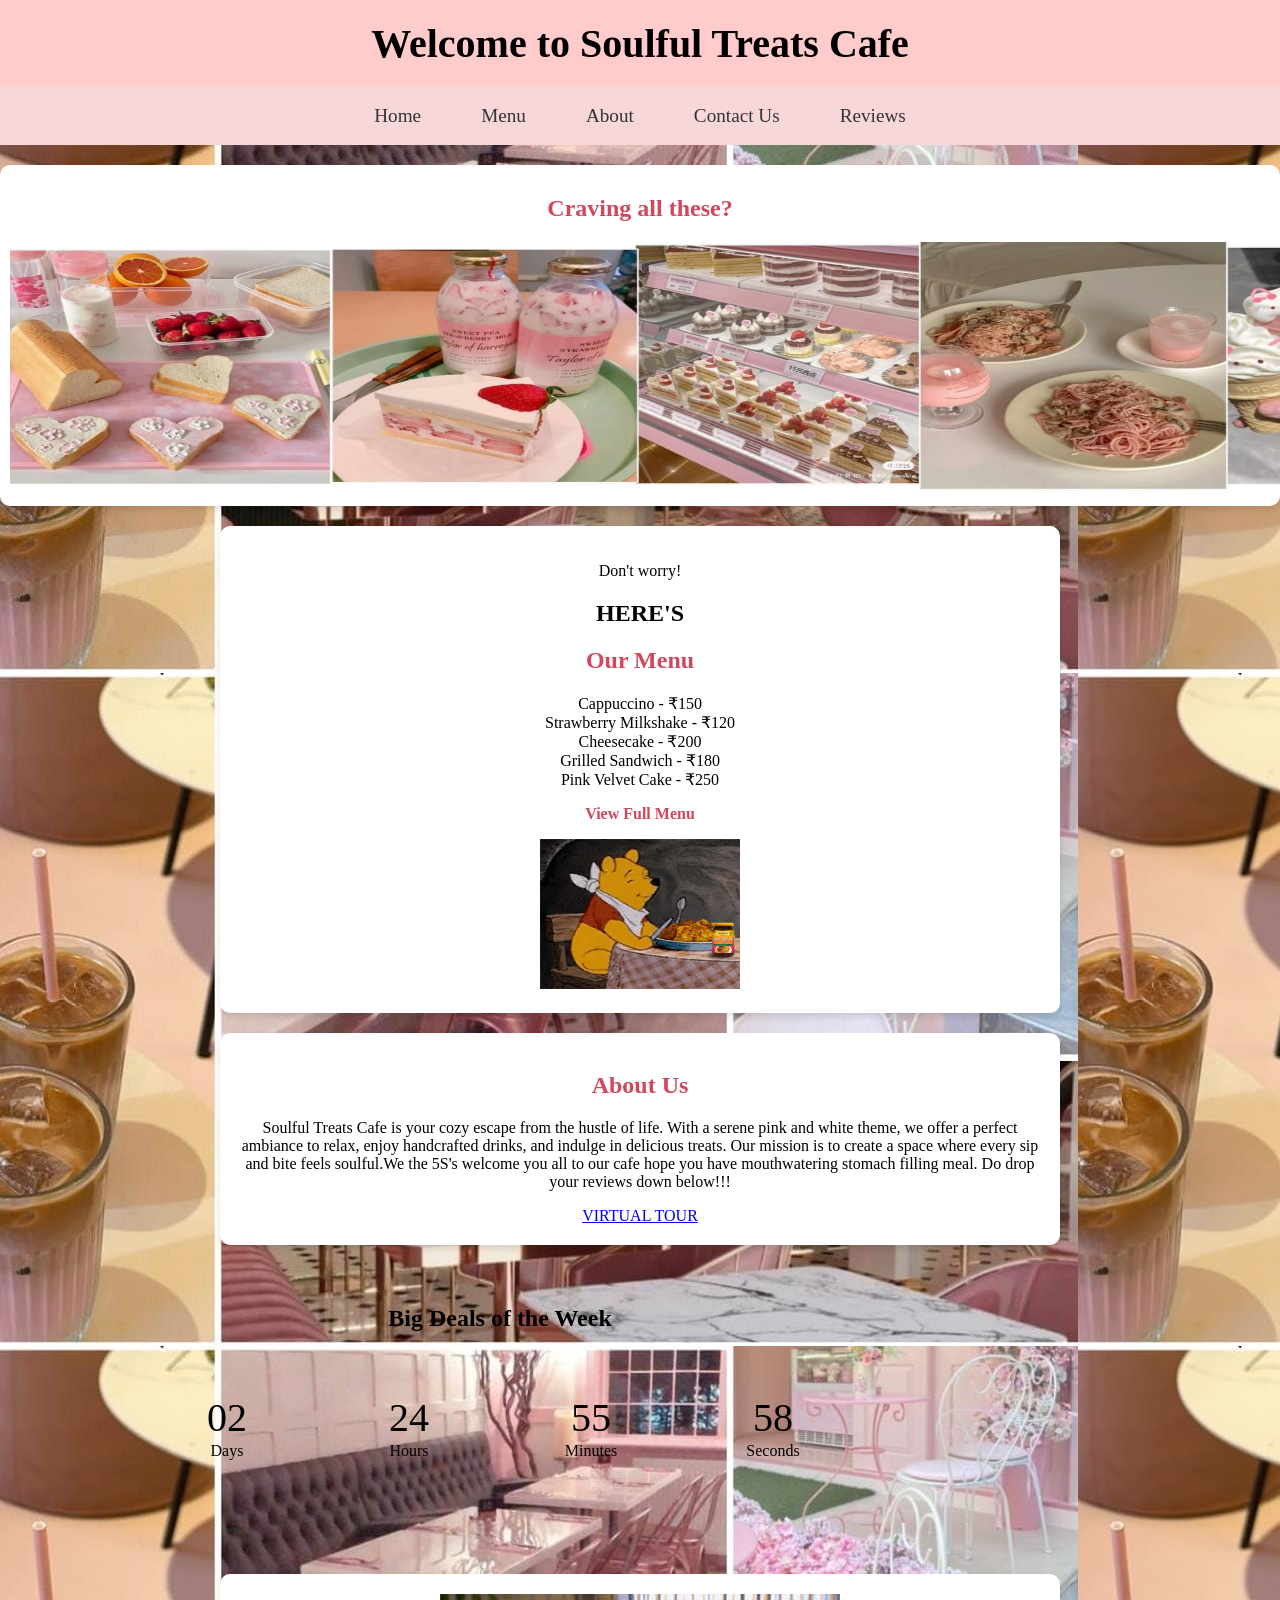
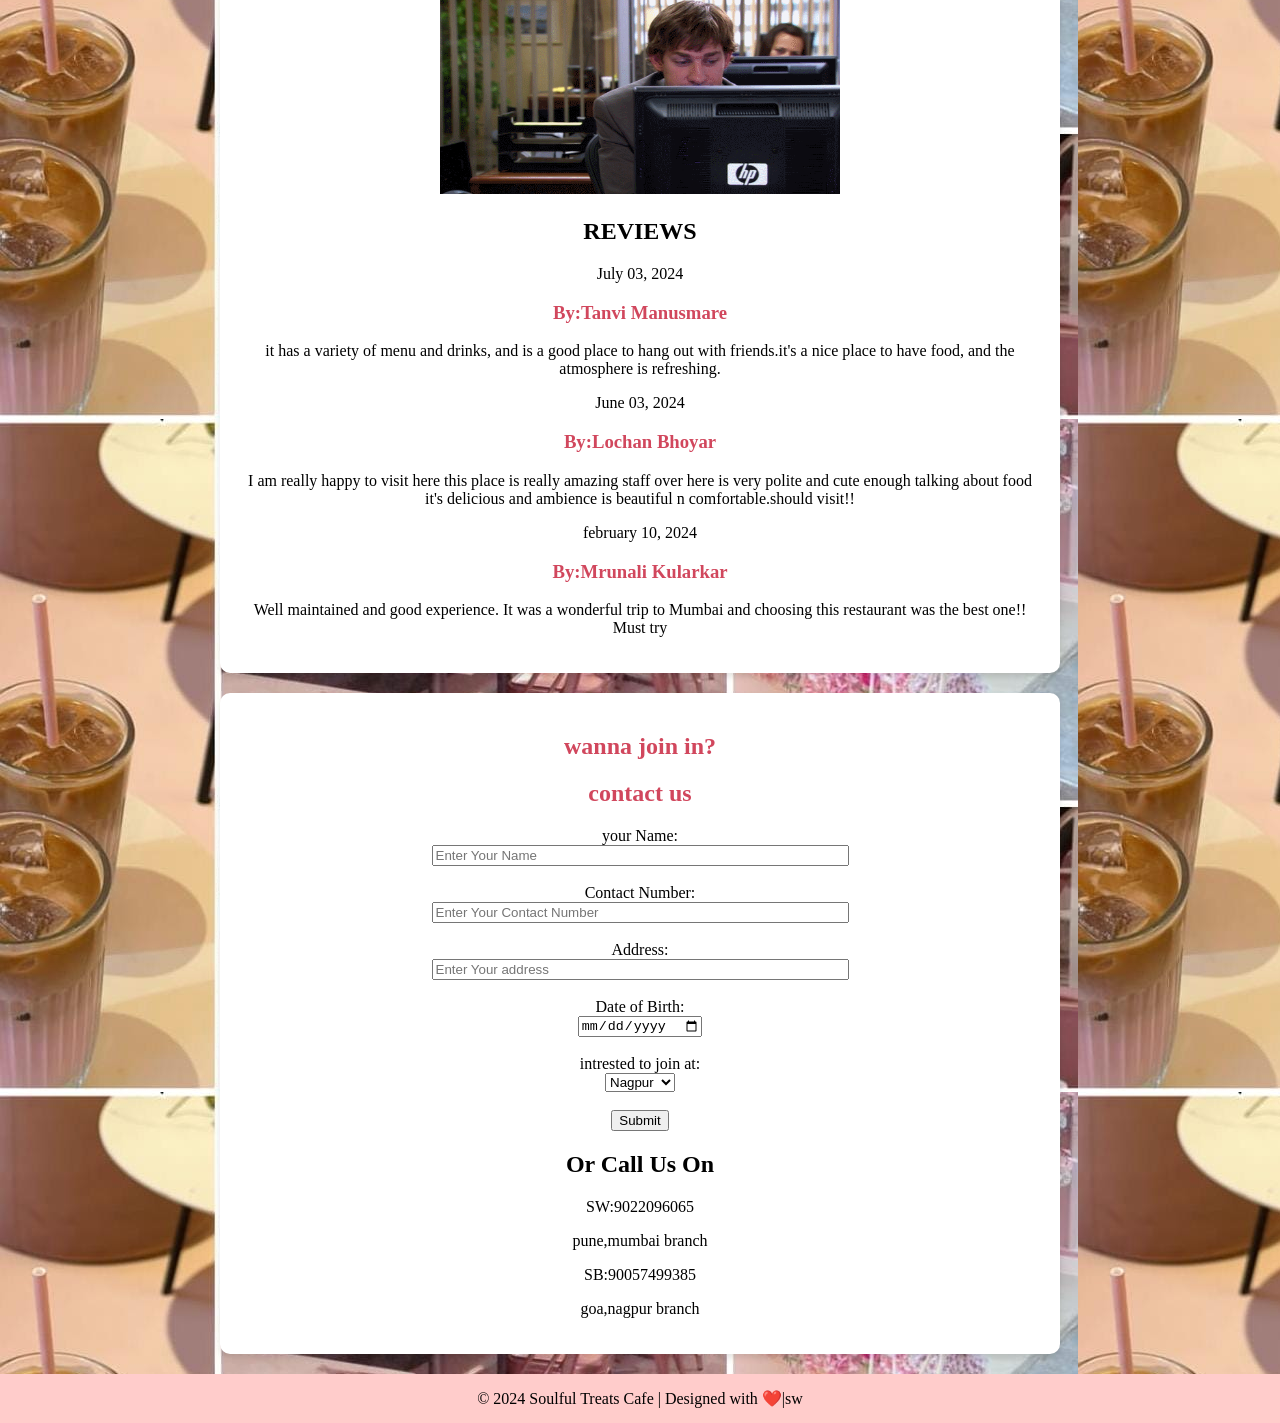
==== cafe/main page/soulfultreats.html @ a2db0acc "orrganized folders and files" ====
<!DOCTYPE html>
<html lang="en">
<head>
    <meta name="viewport" content="width=device-width, initial-scale=1.0">
    <title>Soulful Treats Cafe</title>
    <style>
        body {
                       margin: 0;
            padding: 0;
 font-family:  Lucida Handwriting, cursive;
}
        header {
            background-color: #ffcccb; 
            padding: 20px;
            text-align: center;
        }
        header h1 {
            margin: 0;
            color: black;
            font-size: 2.5em;
        }
        nav {
            background-color: #f8d7da;
            display: flex;
            justify-content: center;
            padding: 10px 0;
        }
        nav a {
            color: #333; 
            text-decoration: none;
            font-size: 1.2em;
            margin: 0 15px;
            padding: 8px 15px;
        }
        nav a:hover {
            background-color: #ffb6c1;
            border-radius: 5px;
        }
        section {
            padding: 20px;
            text-align: center;
        }
        .home{
 margin: 20px auto;
            max-width: 1500px;
            background-color: #ffffff;
            border-radius: 10px;
            box-shadow: 0 4px 6px rgba(0, 0, 0, 0.1);
            padding: 10px;
        }


.menu, .about, .contact,.reviews {
            margin: 20px auto;
            max-width: 800px;
            background-color: #ffffff; /* White content background */
            border-radius: 10px;
            box-shadow: 0 4px 6px rgba(0, 0, 0, 0.1);
            padding: 20px;
        }
       .home, .menu h2, .about h2, .contact h2,.reviews h3 {
            color: #d1475d; /* Bold pink color for headings */
        }
section.big-deal {
    background: linear-gradient(
        rgba(35,43,56,0.9),
        rgba(35,43,56,0.9)
    ), url(../images/food-table.jpg);
    background-size: cover;
    background-repeat: no-repeat;
    background-position: center;
    background-attachment: fixed;
}
section.big-deal .timer{
    display:flex;
    align-items: center;
    justify-content: center;
    margin-right:-2rem;
    margin-bottom:2rem;
}
section.big-deal .timer div{
    margin-right:2rem;
    background: var(--primary);
    width:150px;
    height:150px;
    border-radius: 4px;
    -webkit-border-radius: 4px;
    -moz-border-radius: 4px;
    -ms-border-radius: 4px;
    -o-border-radius: 4px;
    display:flex;
    flex-direction: column;
    align-items: center;
    justify-content: center;
}
section.big-deal .timer div span:first-child{
    font-family: "Raleway-semibold";
    font-size:2.5rem;
    color:var(--heaven);
    margin-bottom:0.05rem;
}
section.big-deal .timer div span:last-child{
    font-family: "Raleway-medium";
    color:var(--heaven);
}
        footer {
            background-color: #ffcccb;
            text-align: center;
            padding: 15px 0;
            margin-top: 20px;
            color: black;
        }
@media (min-width: 992px) {
    .container {
      max-width: 960px;
    }
  }

    </style>
</head>
    <body background= "cafeee.jpg"; color: "lightpink";>
    <header>
        <h1>Welcome to Soulful Treats Cafe</h1>
    </header>
    <nav>
<a href="#home">Home</a>
        <a href="#menu">Menu</a>
        <a href="#about">About</a>
        <a href="#contact">Contact Us</a>
<a href="#reviews">Reviews</a>
    </nav>

<section id="home" class="home">
        <h1 color= "pink">Craving all these?</h1>
        <img src="khana.jpg" alt="Delicious Food" width="1300" height="250">
</section>
   <section id="menu" class="menu">
<p>Don't worry!</p>
<h1>HERE'S</h1>
    <h2>Our Menu</h2>
    <ul style="list-style: none; padding: 0;">
        <li>Cappuccino - ₹150</li>
        <li>Strawberry Milkshake - ₹120</li>
        <li>Cheesecake - ₹200</li>
        <li>Grilled Sandwich - ₹180</li>
        <li>Pink Velvet Cake - ₹250</li>
    </ul>
    <p>
        <a href="menu page.html" style="color: #d1475d; text-decoration: none; font-weight: bold;">View Full Menu</a>
    </p>
<img src="winnie the pooh.gif" alt="pooh" style="width:200px;height:150px;">
</section>
    <section id="about" class="about">
        <h2>About Us</h2>
        <p>
            Soulful Treats Cafe is your cozy escape from the hustle of life. 
            With a serene pink and white theme, we offer a perfect ambiance to relax, enjoy handcrafted drinks, 
            and indulge in delicious treats. Our mission is to create a space where every sip and bite feels soulful.We the 5S's welcome you all to our cafe hope 
          you have mouthwatering stomach filling meal.
         Do drop your reviews down below!!!
        </p>
<a href= "virtual tour.html">VIRTUAL TOUR</a>
    </section>
 <section class="big-deal" align="center">
                    <div class="container">
                        <h1 class="section-heading text-pure">Big Deals of the Week</h1>
                        <div class="timer">
                            <div>
                                <span>02</span>
                                <span>Days</span>
                            </div>
                            <div>
                                <span>24</span>
                                <span>Hours</span>
                            </div>
                            <div>
                                <span>55</span>
                                <span>Minutes</span>
                            </div>
                            <div>
                                <span>58</span>
                                <span>Seconds</span>
                            </div>
                        </div>
                    </div>
                </section>

<section id="reviews" class="reviews">
<img src="ofiice.gif" alt="hello" style="width:400px;height:200px;">

                    <div class="container">
                        <h1 class="section-heading">REVIEWS</h1>
                                        <p>July 03, 2024</p>
                                    <h3>By:Tanvi Manusmare </h3>
                                    <p>it has a variety of menu and drinks, and is a good place to hang out with friends.it's a nice place to have food, and  the atmosphere is refreshing.</p>
<p>June 03, 2024</p>
<h3> By:Lochan Bhoyar </h3>
<p>I am really happy to visit here this place is really amazing
staff over here is very polite and cute enough talking about food it's delicious
and ambience is beautiful n comfortable.should visit!!</p>
<p>february 10, 2024</p>
<h3>By:Mrunali Kularkar</h3>
<p>Well maintained and good experience. It was a wonderful trip to Mumbai and choosing this restaurant was the best one!!
Must try<p>
</section>
    <section id="contact" class="contact">
        <h2>wanna join in?</h2>
<h2>contact us</h2>
        <form>
            <label for="fname">your Name:</label><br>
            <input type="text" id="fname" name="fname" size="50" maxlength="30" placeholder="Enter Your Name"><br><br>

            <label for="cname" type="tel">Contact Number:</label><br>
            <input type="text" id="cname" name="cname" size="50" maxlength="15" placeholder="Enter Your Contact Number"><br><br>
<label for="aname">Address:</label><br>
            <input type="text" id="aname" name="aname" size="50" maxlength="30" placeholder="Enter Your address"><br><br>


            <label for="dob">Date of Birth:</label><br>
            <input type="date" id="dob" name="dob"><br><br>

            <label for="city">intrested to join at:</label><br>
            <select id="city" name="city">
                <option value="nagpur">Nagpur</option>
                <option value="mumbai">Mumbai</option>
                <option value="pune">Pune</option>
                <option value="goa">Goa</option>
            </select><br><br>
            <input type="submit" value="Submit">
<h1>Or Call Us On</h1>
<p>SW:9022096065</p>
<p>pune,mumbai branch</p>
<p>SB:90057499385</p>
<p>goa,nagpur branch</p>
        </form>
    </section>
    <footer>
        &copy; 2024 Soulful Treats Cafe | Designed with ❤️|sw
    </footer>
</body>
</html>
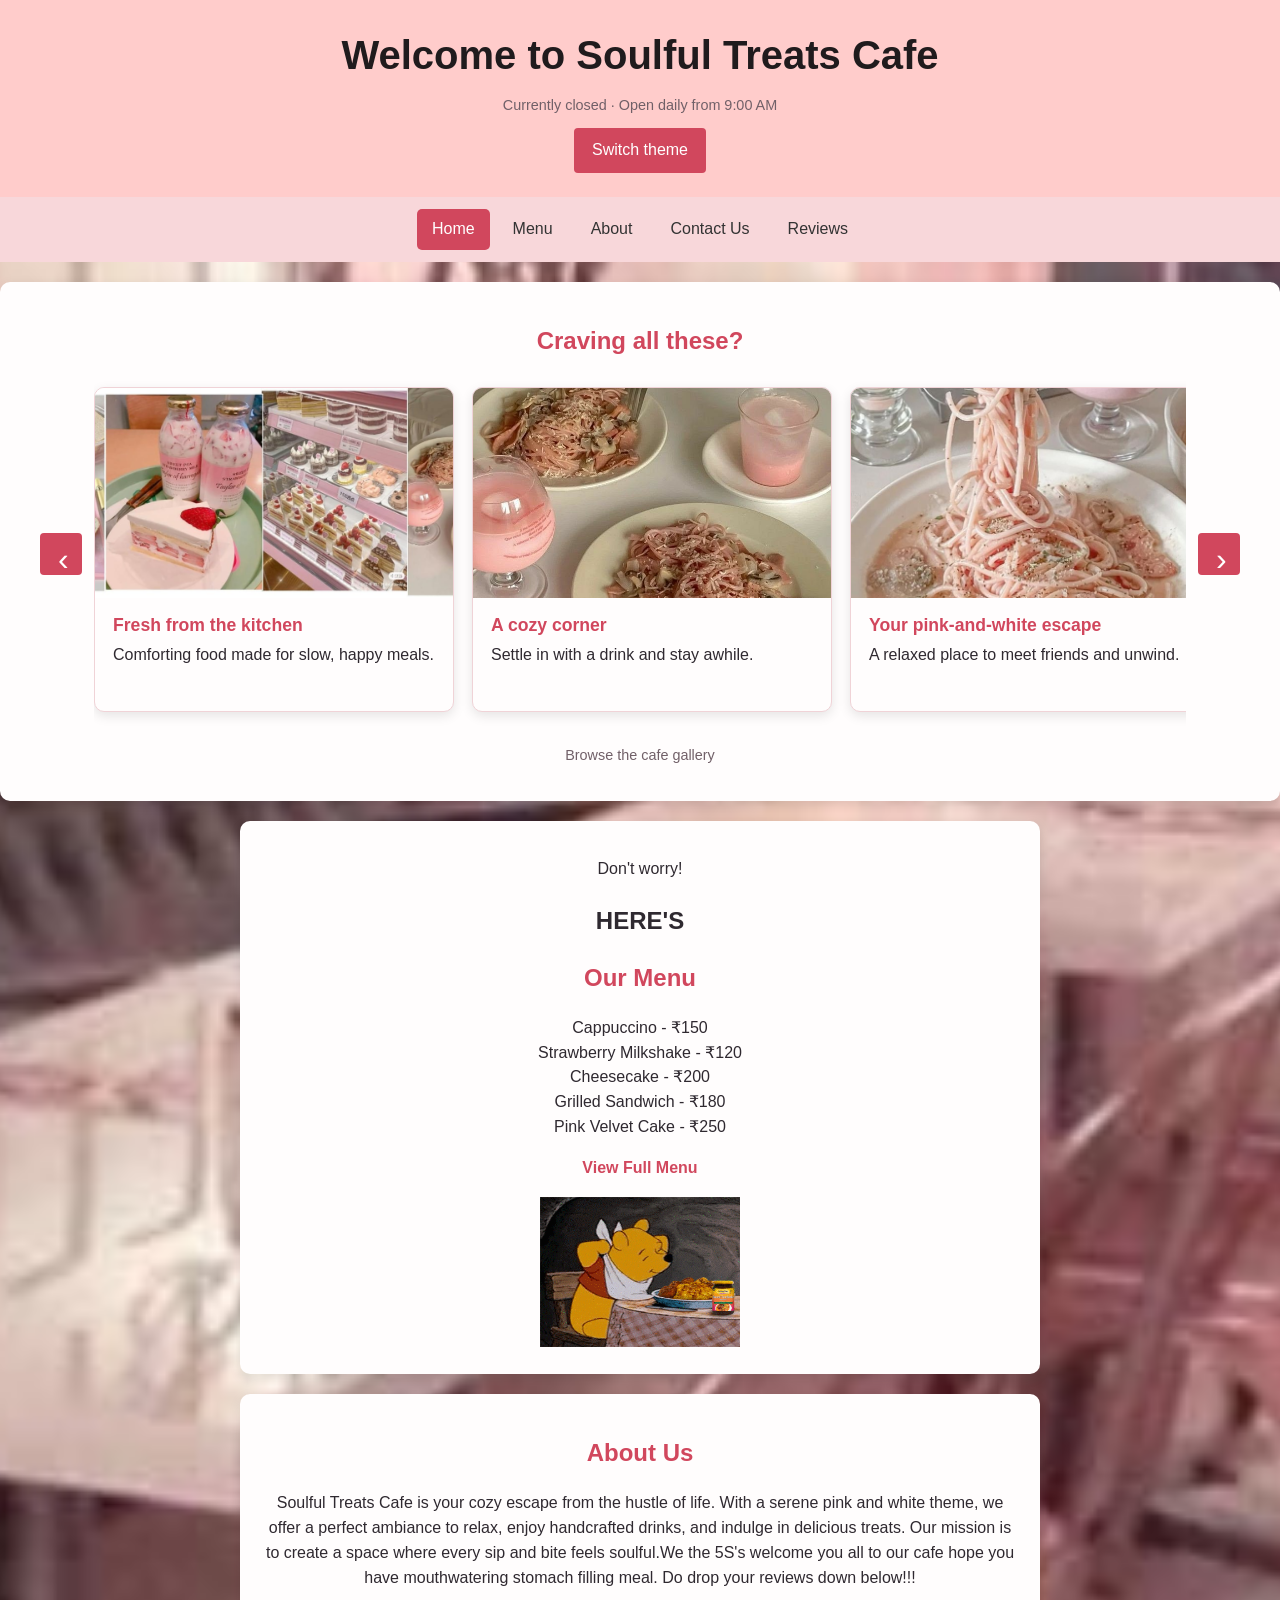
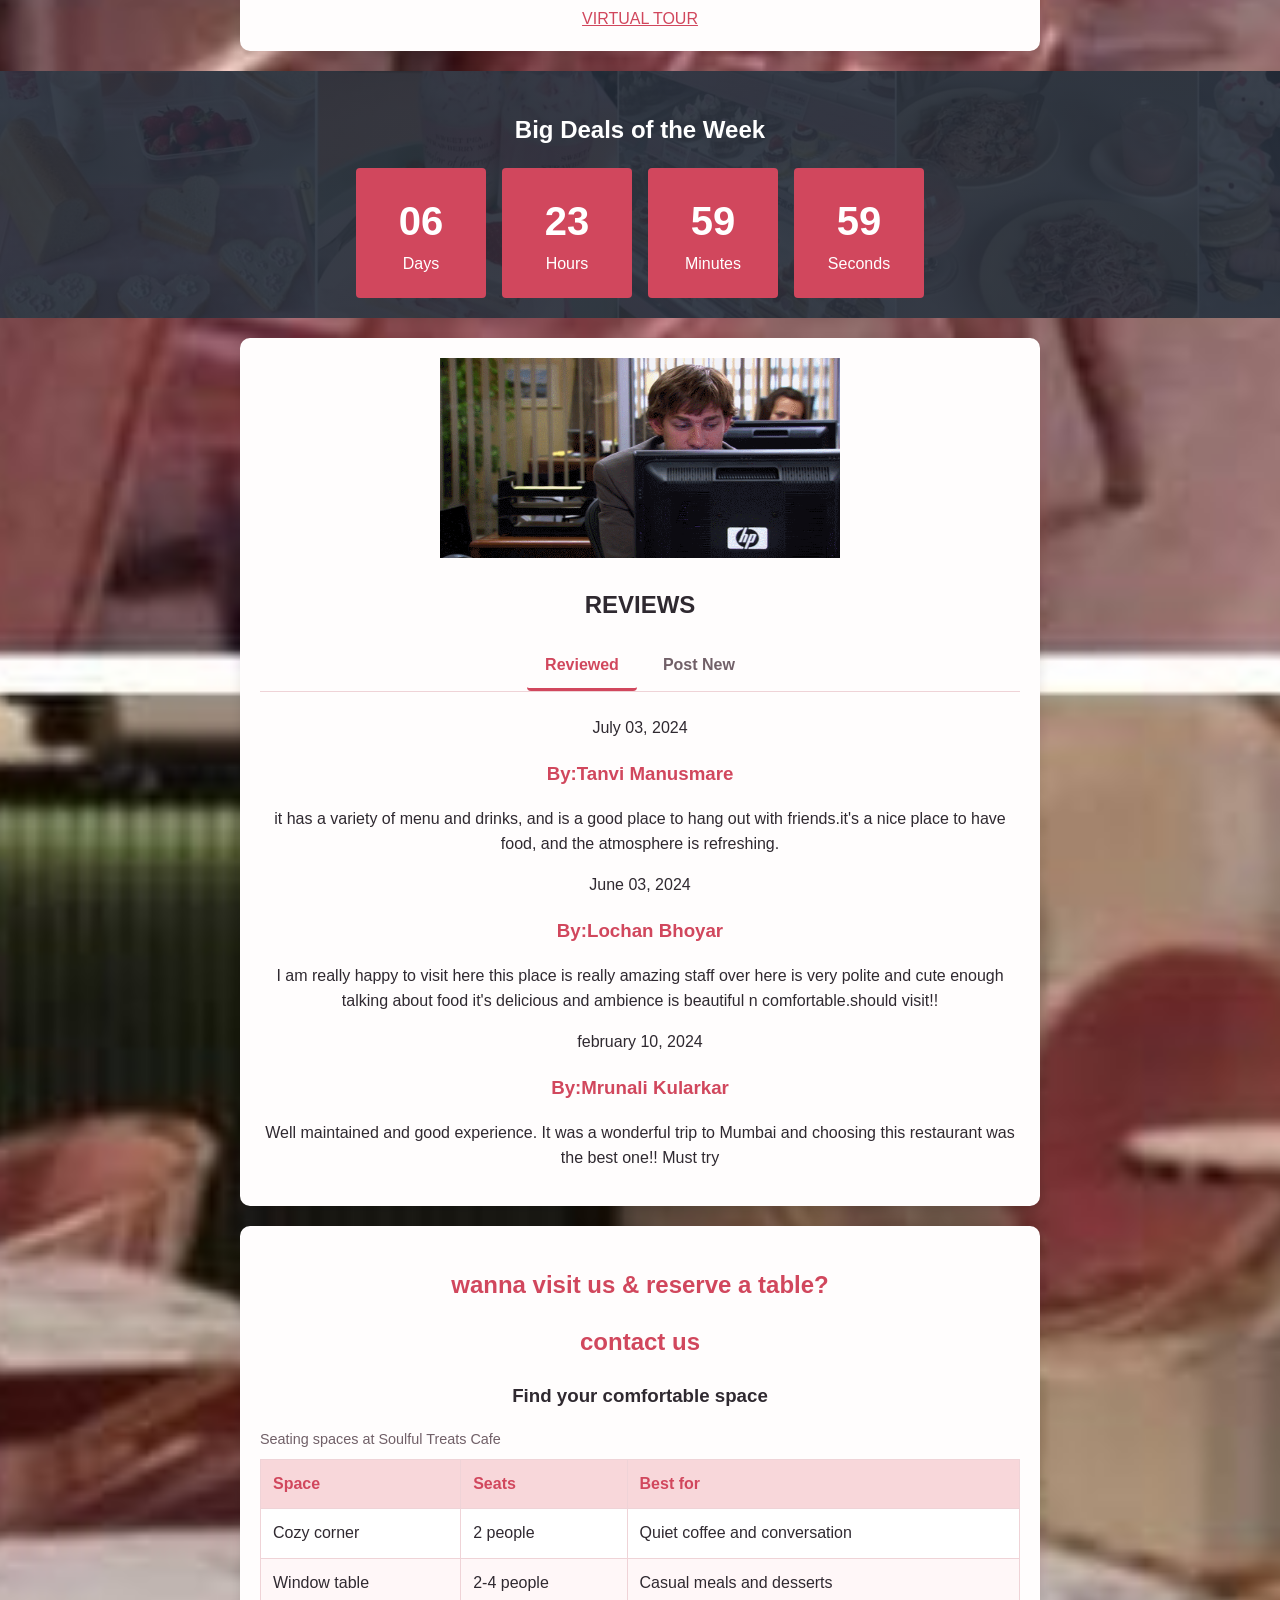
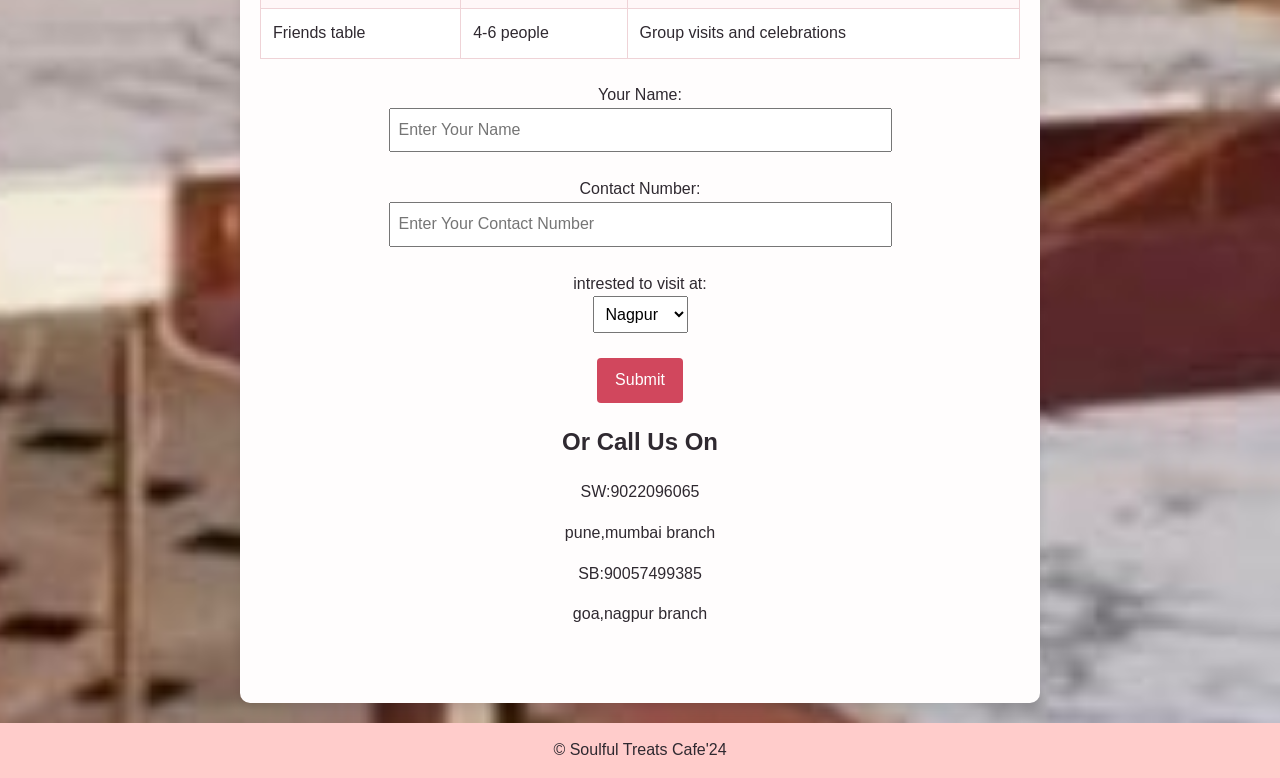
==== commit bc932fee: "final cafe page improved" ====
--- a/cafe/main page/soulfultreats.html
+++ b/cafe/main page/soulfultreats.html
@@ -3,124 +3,13 @@
 <head>
     <meta name="viewport" content="width=device-width, initial-scale=1.0">
     <title>Soulful Treats Cafe</title>
-    <style>
-        body {
-                       margin: 0;
-            padding: 0;
- font-family:  Lucida Handwriting, cursive;
-}
-        header {
-            background-color: #ffcccb; 
-            padding: 20px;
-            text-align: center;
-        }
-        header h1 {
-            margin: 0;
-            color: black;
-            font-size: 2.5em;
-        }
-        nav {
-            background-color: #f8d7da;
-            display: flex;
-            justify-content: center;
-            padding: 10px 0;
-        }
-        nav a {
-            color: #333; 
-            text-decoration: none;
-            font-size: 1.2em;
-            margin: 0 15px;
-            padding: 8px 15px;
-        }
-        nav a:hover {
-            background-color: #ffb6c1;
-            border-radius: 5px;
-        }
-        section {
-            padding: 20px;
-            text-align: center;
-        }
-        .home{
- margin: 20px auto;
-            max-width: 1500px;
-            background-color: #ffffff;
-            border-radius: 10px;
-            box-shadow: 0 4px 6px rgba(0, 0, 0, 0.1);
-            padding: 10px;
-        }
-
-
-.menu, .about, .contact,.reviews {
-            margin: 20px auto;
-            max-width: 800px;
-            background-color: #ffffff; /* White content background */
-            border-radius: 10px;
-            box-shadow: 0 4px 6px rgba(0, 0, 0, 0.1);
-            padding: 20px;
-        }
-       .home, .menu h2, .about h2, .contact h2,.reviews h3 {
-            color: #d1475d; /* Bold pink color for headings */
-        }
-section.big-deal {
-    background: linear-gradient(
-        rgba(35,43,56,0.9),
-        rgba(35,43,56,0.9)
-    ), url(../images/food-table.jpg);
-    background-size: cover;
-    background-repeat: no-repeat;
-    background-position: center;
-    background-attachment: fixed;
-}
-section.big-deal .timer{
-    display:flex;
-    align-items: center;
-    justify-content: center;
-    margin-right:-2rem;
-    margin-bottom:2rem;
-}
-section.big-deal .timer div{
-    margin-right:2rem;
-    background: var(--primary);
-    width:150px;
-    height:150px;
-    border-radius: 4px;
-    -webkit-border-radius: 4px;
-    -moz-border-radius: 4px;
-    -ms-border-radius: 4px;
-    -o-border-radius: 4px;
-    display:flex;
-    flex-direction: column;
-    align-items: center;
-    justify-content: center;
-}
-section.big-deal .timer div span:first-child{
-    font-family: "Raleway-semibold";
-    font-size:2.5rem;
-    color:var(--heaven);
-    margin-bottom:0.05rem;
-}
-section.big-deal .timer div span:last-child{
-    font-family: "Raleway-medium";
-    color:var(--heaven);
-}
-        footer {
-            background-color: #ffcccb;
-            text-align: center;
-            padding: 15px 0;
-            margin-top: 20px;
-            color: black;
-        }
-@media (min-width: 992px) {
-    .container {
-      max-width: 960px;
-    }
-  }
-
-    </style>
+    <link rel="stylesheet" href="style.css">
 </head>
-    <body background= "cafeee.jpg"; color: "lightpink";>
+    <body class="home-page">
     <header>
         <h1>Welcome to Soulful Treats Cafe</h1>
+        <p class="opening-status" data-opening-status aria-live="polite"></p>
+        <button class="theme-toggle" type="button" data-theme-toggle aria-pressed="false">Switch theme</button>
     </header>
     <nav>
 <a href="#home">Home</a>
@@ -131,8 +20,44 @@
     </nav>
 
 <section id="home" class="home">
-        <h1 color= "pink">Craving all these?</h1>
-        <img src="khana.jpg" alt="Delicious Food" width="1300" height="250">
+        <h1>Craving all these?</h1>
+        <div class="photo-carousel" data-carousel aria-label="Cafe photo gallery">
+            <button class="carousel-button previous" type="button" aria-label="Previous photo">&#8249;</button>
+            <div class="photo-track">
+                <article class="photo-card">
+                    <img src="khana.jpg" alt="A selection of cafe food">
+                    <h2>Fresh from the kitchen</h2>
+                    <p>Comforting food made for slow, happy meals.</p>
+                </article>
+                <article class="photo-card">
+                    <img src="download.jpeg" alt="A cafe interior detail">
+                    <h2>A cozy corner</h2>
+                    <p>Settle in with a drink and stay awhile.</p>
+                </article>
+                <article class="photo-card">
+                    <img src="download (1).jpeg" alt="The Soulful Treats Cafe atmosphere">
+                    <h2>Your pink-and-white escape</h2>
+                    <p>A relaxed place to meet friends and unwind.</p>
+                </article>
+                <article class="photo-card">
+                    <img src="download (2).jpeg" alt="Cafe welcome animation">
+                    <h2>A warm welcome</h2>
+                    <p>There is always room for one more at our table.</p>
+                </article>
+                <article class="photo-card">
+                    <img src="download (3).jpeg" alt="Cafe welcome animation">
+                    <h2>get what you love</h2>
+                    <p>tasty treats await you!</p>
+                </article>
+                <article class="photo-card">
+                    <img src="download (4).jpeg" alt="Cafe welcome animation">
+                    <h2>visit once </h2>
+                    <p>try once you visit</p>
+                </article>
+            </div>
+            <button class="carousel-button next" type="button" aria-label="Next photo">&#8250;</button>
+        </div>
+        <p class="carousel-hint">Browse the cafe gallery</p>
 </section>
    <section id="menu" class="menu">
 <p>Don't worry!</p>
@@ -190,6 +115,11 @@
 
                     <div class="container">
                         <h1 class="section-heading">REVIEWS</h1>
+                        <div class="review-tabs" role="tablist" aria-label="Reviews options">
+                            <button class="review-tab is-active" type="button" role="tab" aria-selected="true" aria-controls="reviewed-panel" data-review-tab="reviewed-panel">Reviewed</button>
+                            <button class="review-tab" type="button" role="tab" aria-selected="false" aria-controls="post-review-panel" data-review-tab="post-review-panel">Post New</button>
+                        </div>
+                        <div id="reviewed-panel" class="review-tab-panel" role="tabpanel">
                                         <p>July 03, 2024</p>
                                     <h3>By:Tanvi Manusmare </h3>
                                     <p>it has a variety of menu and drinks, and is a good place to hang out with friends.it's a nice place to have food, and  the atmosphere is refreshing.</p>
@@ -202,24 +132,80 @@
 <h3>By:Mrunali Kularkar</h3>
 <p>Well maintained and good experience. It was a wonderful trip to Mumbai and choosing this restaurant was the best one!!
 Must try<p>
+                        <div data-review-list></div>
+                        </div>
+                        <div id="post-review-panel" class="review-tab-panel post-review-panel" role="tabpanel" hidden>
+                    <div class="review-form-wrap">
+                        <h2>Share your experience</h2>
+                        <form class="review-form" data-review-form>
+                            <label for="review-name">Your name</label>
+                            <input type="text" id="review-name" name="review-name" maxlength="40" placeholder="Enter your name" required>
+
+                            <fieldset class="rating-fieldset">
+                                <legend>Your rating</legend>
+                                <div class="star-rating">
+                                    <input type="radio" id="star-5" name="rating" value="5" required>
+                                    <label for="star-5" title="5 stars">&#9733;</label>
+                                    <input type="radio" id="star-4" name="rating" value="4">
+                                    <label for="star-4" title="4 stars">&#9733;</label>
+                                    <input type="radio" id="star-3" name="rating" value="3">
+                                    <label for="star-3" title="3 stars">&#9733;</label>
+                                    <input type="radio" id="star-2" name="rating" value="2">
+                                    <label for="star-2" title="2 stars">&#9733;</label>
+                                    <input type="radio" id="star-1" name="rating" value="1">
+                                    <label for="star-1" title="1 star">&#9733;</label>
+                                </div>
+                            </fieldset>
+
+                            <label for="review-text">Your review</label>
+                            <textarea id="review-text" name="review-text" rows="4" maxlength="400" placeholder="Tell us about your visit" required></textarea>
+                            <button type="submit">Post review</button>
+                        </form>
+                    </div>
+                        </div>
 </section>
     <section id="contact" class="contact">
-        <h2>wanna join in?</h2>
+        <h2>wanna visit us & reserve a table?</h2>
 <h2>contact us</h2>
-        <form>
-            <label for="fname">your Name:</label><br>
-            <input type="text" id="fname" name="fname" size="50" maxlength="30" placeholder="Enter Your Name"><br><br>
+        <h3>Find your comfortable space</h3>
+        <div class="table-wrapper">
+            <table class="space-table">
+                <caption>Seating spaces at Soulful Treats Cafe</caption>
+                <thead>
+                    <tr>
+                        <th scope="col">Space</th>
+                        <th scope="col">Seats</th>
+                        <th scope="col">Best for</th>
+                    </tr>
+                </thead>
+                <tbody>
+                    <tr>
+                        <td>Cozy corner</td>
+                        <td>2 people</td>
+                        <td>Quiet coffee and conversation</td>
+                    </tr>
+                    <tr>
+                        <td>Window table</td>
+                        <td>2-4 people</td>
+                        <td>Casual meals and desserts</td>
+                    </tr>
+                    <tr>
+                        <td>Friends table</td>
+                        <td>4-6 people</td>
+                        <td>Group visits and celebrations</td>
+                    </tr>
+                </tbody>
+            </table>
+        </div>
+        <form data-reservation-form>
+            <label for="fname">Your Name:</label><br>
+            <input type="text" id="fname" name="fname" size="50" maxlength="30" placeholder="Enter Your Name" required><br><br>
 
             <label for="cname" type="tel">Contact Number:</label><br>
-            <input type="text" id="cname" name="cname" size="50" maxlength="15" placeholder="Enter Your Contact Number"><br><br>
-<label for="aname">Address:</label><br>
-            <input type="text" id="aname" name="aname" size="50" maxlength="30" placeholder="Enter Your address"><br><br>
-
-
-            <label for="dob">Date of Birth:</label><br>
-            <input type="date" id="dob" name="dob"><br><br>
-
-            <label for="city">intrested to join at:</label><br>
+            <input type="tel" id="cname" name="cname" size="50" maxlength="15" placeholder="Enter Your Contact Number" required><br><br>
+
+
+            <label for="city">intrested to visit at:</label><br>
             <select id="city" name="city">
                 <option value="nagpur">Nagpur</option>
                 <option value="mumbai">Mumbai</option>
@@ -235,7 +221,8 @@
         </form>
     </section>
     <footer>
-        &copy; 2024 Soulful Treats Cafe | Designed with ❤️|sw
+    &copy; Soulful Treats Cafe'24
     </footer>
+    <script src="app.js"></script>
 </body>
 </html>
--- a/cafe/main page/style.css
+++ b/cafe/main page/style.css
@@ -0,0 +1,759 @@
+* {
+    box-sizing: border-box;
+}
+
+:root {
+    --pink: #d1475d;
+    --light-pink: #f8d7da;
+    --soft-pink: #ffcccb;
+    --ink: #2f2930;
+    --paper: #fffdfd;
+    --success: #287a4b;
+}
+
+body.calm-theme {
+    --pink: #496b75;
+    --light-pink: #dcebed;
+    --soft-pink: #e9f1f0;
+    --ink: #27363a;
+    --paper: #fbfdfd;
+}
+
+html {
+    scroll-behavior: smooth;
+}
+
+body {
+    margin: 0;
+    color: var(--ink);
+    font-family: "Trebuchet MS", Arial, sans-serif;
+    line-height: 1.55;
+}
+
+button,
+input,
+select {
+    font: inherit;
+}
+
+a {
+    color: var(--pink);
+}
+
+.form-status {
+    min-height: 1.5em;
+    color: var(--pink);
+    font-weight: bold;
+}
+
+.form-status.success {
+    color: var(--success);
+}
+
+.image-overlay {
+    position: fixed;
+    inset: 0;
+    z-index: 10;
+    display: grid;
+    place-items: center;
+    padding: 24px;
+    background: rgba(35, 43, 56, 0.85);
+}
+
+.image-overlay img {
+    max-width: min(95vw, 1100px);
+    max-height: 85vh;
+    object-fit: contain;
+}
+
+.image-overlay button {
+    position: fixed;
+    top: 16px;
+    right: 24px;
+    border: 0;
+    background: transparent;
+    color: white;
+    font-size: 2.5rem;
+    cursor: pointer;
+}
+
+.photo-carousel {
+    position: relative;
+    display: flex;
+    align-items: center;
+    gap: 12px;
+    max-width: 1200px;
+    margin: 0 auto;
+}
+
+.photo-track {
+    display: flex;
+    gap: 18px;
+    width: 100%;
+    overflow-x: auto;
+    padding: 8px 4px 18px;
+    scroll-snap-type: x mandatory;
+    scrollbar-color: var(--pink) var(--light-pink);
+}
+
+.photo-card {
+    flex: 0 0 min(82vw, 360px);
+    overflow: hidden;
+    scroll-snap-align: start;
+    border: 1px solid #f0d3d7;
+    border-radius: 10px;
+    background: var(--paper);
+    box-shadow: 0 4px 12px rgba(0, 0, 0, 0.1);
+    text-align: left;
+}
+
+.photo-card img {
+    display: block;
+    width: 100%;
+    height: 210px;
+    object-fit: cover;
+    cursor: zoom-in;
+}
+
+.photo-card h2,
+.photo-card p {
+    margin: 0;
+    padding: 0 18px;
+}
+
+.photo-card h2 {
+    padding-top: 14px;
+    color: var(--pink);
+    font-size: 1.1rem;
+}
+
+.photo-card p {
+    padding-top: 4px;
+    padding-bottom: 18px;
+}
+
+.carousel-button {
+    flex: 0 0 auto;
+    width: 42px;
+    height: 42px;
+    border: 0;
+    border-radius: 50%;
+    background: var(--pink);
+    color: white;
+    font-size: 2rem;
+    line-height: 1;
+    cursor: pointer;
+}
+
+.carousel-button:hover {
+    background: #a83249;
+}
+
+.carousel-hint {
+    color: #716068;
+    font-size: 0.9rem;
+}
+
+/* Home page */
+.home-page {
+    background-color: #fff7f8;
+    background-image: url("cafeee.jpg");
+    background-position: center top;
+    background-size: cover;
+    background-repeat: no-repeat;
+    background-attachment: scroll;
+}
+
+.home-page header,
+.home-page footer {
+    background: var(--soft-pink);
+    text-align: center;
+}
+
+.home-page header {
+    position: relative;
+    padding: 24px 20px;
+}
+
+.home-page nav {
+    position: sticky;
+    top: 0;
+    z-index: 5;
+}
+
+.opening-status {
+    margin: 8px 0 12px;
+    color: #716068;
+    font-size: 0.9rem;
+}
+
+.opening-status.is-open {
+    color: var(--success);
+    font-weight: bold;
+}
+
+.theme-toggle {
+    padding: 7px 13px;
+    border: 1px solid var(--pink);
+    border-radius: 18px;
+    background: transparent;
+    color: var(--pink);
+    cursor: pointer;
+}
+
+.theme-toggle:hover {
+    background: var(--pink);
+    color: white;
+}
+
+.reveal-on-scroll {
+    opacity: 0;
+    transform: translateY(18px);
+    transition: opacity 500ms ease, transform 500ms ease;
+}
+
+.reveal-on-scroll.is-visible {
+    opacity: 1;
+    transform: translateY(0);
+}
+
+.home-page header h1 {
+    margin: 0;
+    color: #201b1d;
+    font-size: clamp(1.8rem, 4vw, 2.5rem);
+}
+
+.home-page nav {
+    display: flex;
+    justify-content: center;
+    flex-wrap: wrap;
+    gap: 8px;
+    padding: 12px;
+    background: var(--light-pink);
+}
+
+.home-page nav a {
+    padding: 8px 15px;
+    color: #333;
+    text-decoration: none;
+}
+
+.home-page nav a:hover,
+.home-page nav a.active {
+    border-radius: 5px;
+    background: var(--pink);
+    color: white;
+}
+
+.home-page section {
+    padding: 20px;
+    text-align: center;
+}
+
+.home-page .home,
+.home-page .menu,
+.home-page .about,
+.home-page .contact,
+.home-page .reviews {
+    max-width: 800px;
+    margin: 20px auto;
+    padding: 20px;
+    border-radius: 10px;
+    background: var(--paper);
+    box-shadow: 0 4px 12px rgba(0, 0, 0, 0.1);
+}
+
+.home-page .home {
+    max-width: 1500px;
+}
+
+.home-page .home h1,
+.home-page .menu h2,
+.home-page .about h2,
+.home-page .contact h2,
+.home-page .reviews h3 {
+    color: var(--pink);
+}
+
+.home-page #home img,
+.home-page #reviews img {
+    max-width: 100%;
+    height: auto;
+    cursor: zoom-in;
+}
+
+.home-page #home .photo-card img {
+    width: 100%;
+    height: 210px;
+    object-fit: cover;
+}
+
+.home-page .big-deal {
+    background: linear-gradient(rgba(35, 43, 56, 0.9), rgba(35, 43, 56, 0.9)), url("khana.jpg") center / cover;
+    color: white;
+}
+
+.home-page .timer {
+    display: flex;
+    justify-content: center;
+    flex-wrap: wrap;
+    gap: 16px;
+}
+
+.home-page .timer div {
+    display: flex;
+    width: 130px;
+    height: 130px;
+    flex-direction: column;
+    align-items: center;
+    justify-content: center;
+    border-radius: 4px;
+    background: var(--pink);
+}
+
+.home-page .timer div span:first-child {
+    font-size: 2.5rem;
+    font-weight: bold;
+}
+
+.home-page footer {
+    margin-top: 20px;
+    padding: 15px 0;
+}
+
+.home-page input,
+.home-page select {
+    max-width: 100%;
+    padding: 8px;
+}
+
+.home-page button,
+.home-page input[type="submit"] {
+    padding: 10px 18px;
+    border: 0;
+    border-radius: 4px;
+    background: var(--pink);
+    color: white;
+    cursor: pointer;
+}
+
+.review-tabs {
+    display: flex;
+    justify-content: center;
+    gap: 8px;
+    margin: 18px 0 24px;
+    border-bottom: 1px solid #efd3d7;
+}
+
+.home-page .review-tab {
+    padding: 10px 18px;
+    border: 0;
+    border-bottom: 3px solid transparent;
+    background: transparent;
+    color: #716068;
+    cursor: pointer;
+    font-weight: bold;
+}
+
+.home-page .review-tab:hover,
+.home-page .review-tab.is-active {
+    border-bottom-color: var(--pink);
+    color: var(--pink);
+}
+
+.review-tab-panel[hidden] {
+    display: none;
+}
+
+.review-form-wrap {
+    margin-top: 28px;
+    padding: 20px;
+    border: 1px solid #efd3d7;
+    border-radius: 8px;
+    background: #fffafa;
+    text-align: left;
+}
+
+.review-form-wrap h2 {
+    margin-top: 0;
+    color: var(--pink);
+}
+
+.review-form {
+    display: grid;
+    gap: 8px;
+}
+
+.review-form input[type="text"],
+.review-form textarea {
+    width: 100%;
+    padding: 10px;
+    border: 1px solid #d7b4ba;
+    border-radius: 4px;
+    resize: vertical;
+}
+
+.rating-fieldset {
+    margin: 8px 0;
+    padding: 0;
+    border: 0;
+}
+
+.rating-fieldset legend {
+    font-weight: bold;
+}
+
+.star-rating {
+    display: inline-flex;
+    flex-direction: row-reverse;
+    justify-content: flex-end;
+    gap: 2px;
+}
+
+.star-rating input {
+    position: absolute;
+    opacity: 0;
+}
+
+.star-rating label {
+    color: #c8a1a8;
+    font-size: 2rem;
+    line-height: 1;
+    cursor: pointer;
+}
+
+.star-rating label:hover,
+.star-rating label:hover ~ label,
+.star-rating input:checked ~ label {
+    color: #e0a52f;
+}
+
+.submitted-review {
+    margin: 20px 0;
+    padding: 16px;
+    border-left: 4px solid var(--pink);
+    background: #fff7f8;
+    text-align: left;
+}
+
+.submitted-review h3,
+.submitted-review p {
+    margin: 4px 0;
+}
+
+.review-stars {
+    color: #e0a52f;
+    letter-spacing: 2px;
+}
+
+.space-table {
+    width: 100%;
+    border-collapse: collapse;
+    margin: 12px 0 24px;
+    background: white;
+    text-align: left;
+}
+
+.space-table caption {
+    margin-bottom: 8px;
+    color: #716068;
+    font-size: 0.9rem;
+    text-align: left;
+}
+
+.space-table th,
+.space-table td {
+    padding: 12px;
+    border: 1px solid #efd3d7;
+}
+
+.space-table th {
+    background: var(--light-pink);
+    color: var(--pink);
+}
+
+.space-table tbody tr:nth-child(even) {
+    background: #fff7f8;
+}
+
+/* Login and visitor pages */
+.login-page,
+.visitor-page {
+    min-height: 100vh;
+    padding: 24px;
+    background: #fff0f2 url("stars animation.gif") center / cover fixed;
+}
+
+.visitor-page {
+    background-image: url("cafeee.jpg");
+}
+
+.login-page h1,
+.login-page h2,
+.visitor-page h1,
+.visitor-page h2 {
+    max-width: 760px;
+    margin: 16px auto;
+    padding: 12px;
+    text-align: center;
+}
+
+.login-page h1,
+.visitor-page h1 {
+    background: var(--soft-pink);
+}
+
+.login-page h2,
+.visitor-page h2 {
+    background: white;
+    font-size: 1.1rem;
+}
+
+.login-page .modal-content {
+    max-width: 440px;
+    margin: 28px auto;
+    padding: 24px;
+    border: 1px solid #e2c6ca;
+    background: rgba(255, 255, 255, 0.96);
+    box-shadow: 0 8px 24px rgba(0, 0, 0, 0.12);
+}
+
+.login-page .modal-content input[type="text"],
+.login-page .modal-content input[type="password"] {
+    width: 100%;
+    margin: 8px 0 16px;
+    padding: 12px;
+    border: 1px solid #ccc;
+}
+
+.login-page .modal-content button[type="submit"] {
+    width: 100%;
+    margin: 8px 0 16px;
+}
+
+.login-page .modal-content label:last-of-type {
+    display: block;
+}
+
+.visitor-page form {
+    max-width: 500px;
+    margin: 28px auto;
+    padding: 28px;
+    background: rgba(255, 255, 255, 0.94);
+    box-shadow: 0 8px 24px rgba(0, 0, 0, 0.12);
+    text-align: center;
+}
+
+.visitor-page form input,
+.visitor-page form select {
+    width: 100%;
+    margin: 6px 0 14px;
+    padding: 10px;
+}
+
+/* Menu page */
+.menu-page {
+    min-height: 100vh;
+    padding: 40px 20px;
+    background: #fff7f8;
+}
+
+.menu-page header {
+    max-width: 700px;
+    margin: 0 auto;
+    padding: 24px;
+    background: rgba(255, 255, 255, 0.9);
+    color: var(--pink);
+    font-size: 1.6rem;
+    font-weight: bold;
+    text-align: center;
+}
+
+.menu-content {
+    max-width: 1100px;
+    margin: 24px auto;
+}
+
+.menu-gallery,
+.menu-list {
+    margin-bottom: 24px;
+    padding: 24px;
+    border-radius: 10px;
+    background: rgba(255, 255, 255, 0.94);
+    box-shadow: 0 4px 12px rgba(0, 0, 0, 0.1);
+}
+
+.menu-list h1 {
+    margin-top: 0;
+    color: var(--pink);
+    text-align: center;
+}
+
+.menu-search-label {
+    display: block;
+    margin-bottom: 6px;
+    font-weight: bold;
+}
+
+.menu-search {
+    width: 100%;
+    padding: 13px 14px;
+    border: 1px solid #d7b4ba;
+    border-radius: 5px;
+    background: white;
+}
+
+.menu-search:focus {
+    outline: 3px solid rgba(209, 71, 93, 0.2);
+    border-color: var(--pink);
+}
+
+.menu-suggestions {
+    display: flex;
+    flex-wrap: wrap;
+    gap: 8px;
+    min-height: 42px;
+    padding: 10px 0;
+}
+
+.suggestion-button {
+    padding: 6px 12px;
+    border: 1px solid #e1b9c0;
+    border-radius: 16px;
+    background: #fff7f8;
+    color: var(--pink);
+    cursor: pointer;
+}
+
+.suggestion-button:hover {
+    background: var(--light-pink);
+}
+
+.menu-results {
+    min-height: 1.5em;
+    color: #716068;
+}
+
+.menu-items {
+    display: grid;
+    grid-template-columns: repeat(auto-fit, minmax(210px, 1fr));
+    gap: 14px;
+}
+
+.menu-item {
+    padding: 18px;
+    border: 1px solid #f0d3d7;
+    border-radius: 8px;
+    background: #fffafa;
+}
+
+.menu-item h2 {
+    margin: 0;
+    color: var(--pink);
+    font-size: 1.1rem;
+}
+
+.menu-item p {
+    min-height: 3.2em;
+}
+
+.menu-item strong {
+    font-size: 1.1rem;
+}
+
+.menu-item.is-hidden {
+    display: none;
+}
+
+/* Virtual tour */
+.tour-page {
+    min-height: 100vh;
+    margin: 0;
+    overflow: hidden;
+    background: #24232a;
+    color: white;
+}
+
+.tour-page h1 {
+    position: relative;
+    z-index: 1;
+    margin: 24px;
+    text-align: center;
+}
+
+.tour-page #myVideo {
+    position: fixed;
+    inset: 0;
+    z-index: 0;
+    width: 100%;
+    height: 100%;
+    object-fit: cover;
+}
+
+.tour-back {
+    position: fixed;
+    right: 24px;
+    bottom: 24px;
+    z-index: 2;
+    padding: 10px 18px;
+    border-radius: 4px;
+    background: var(--pink);
+    color: white;
+    font-weight: bold;
+    text-decoration: none;
+}
+
+.tour-back:hover {
+    background: #a83249;
+}
+
+.tour-page video::-webkit-media-controls-panel {
+    background: rgba(35, 43, 56, 0.75);
+}
+
+/* Entry page */
+.entry-page {
+    display: grid;
+    min-height: 100vh;
+    place-items: center;
+    background: #fff0f2;
+    color: var(--ink);
+}
+
+.entry {
+    padding: 24px;
+    text-align: center;
+}
+
+.entry img {
+    max-width: min(90vw, 900px);
+    height: auto;
+}
+
+.entry a {
+    color: var(--pink);
+    font-size: 1.25rem;
+    font-weight: bold;
+}
+
+@media (max-width: 700px) {
+    body {
+        font-size: 0.95rem;
+    }
+
+    .home-page nav {
+        position: static;
+    }
+}
+
+@media (prefers-reduced-motion: reduce) {
+    html {
+        scroll-behavior: auto;
+    }
+
+    .reveal-on-scroll {
+        opacity: 1;
+        transform: none;
+        transition: none;
+    }
+}
